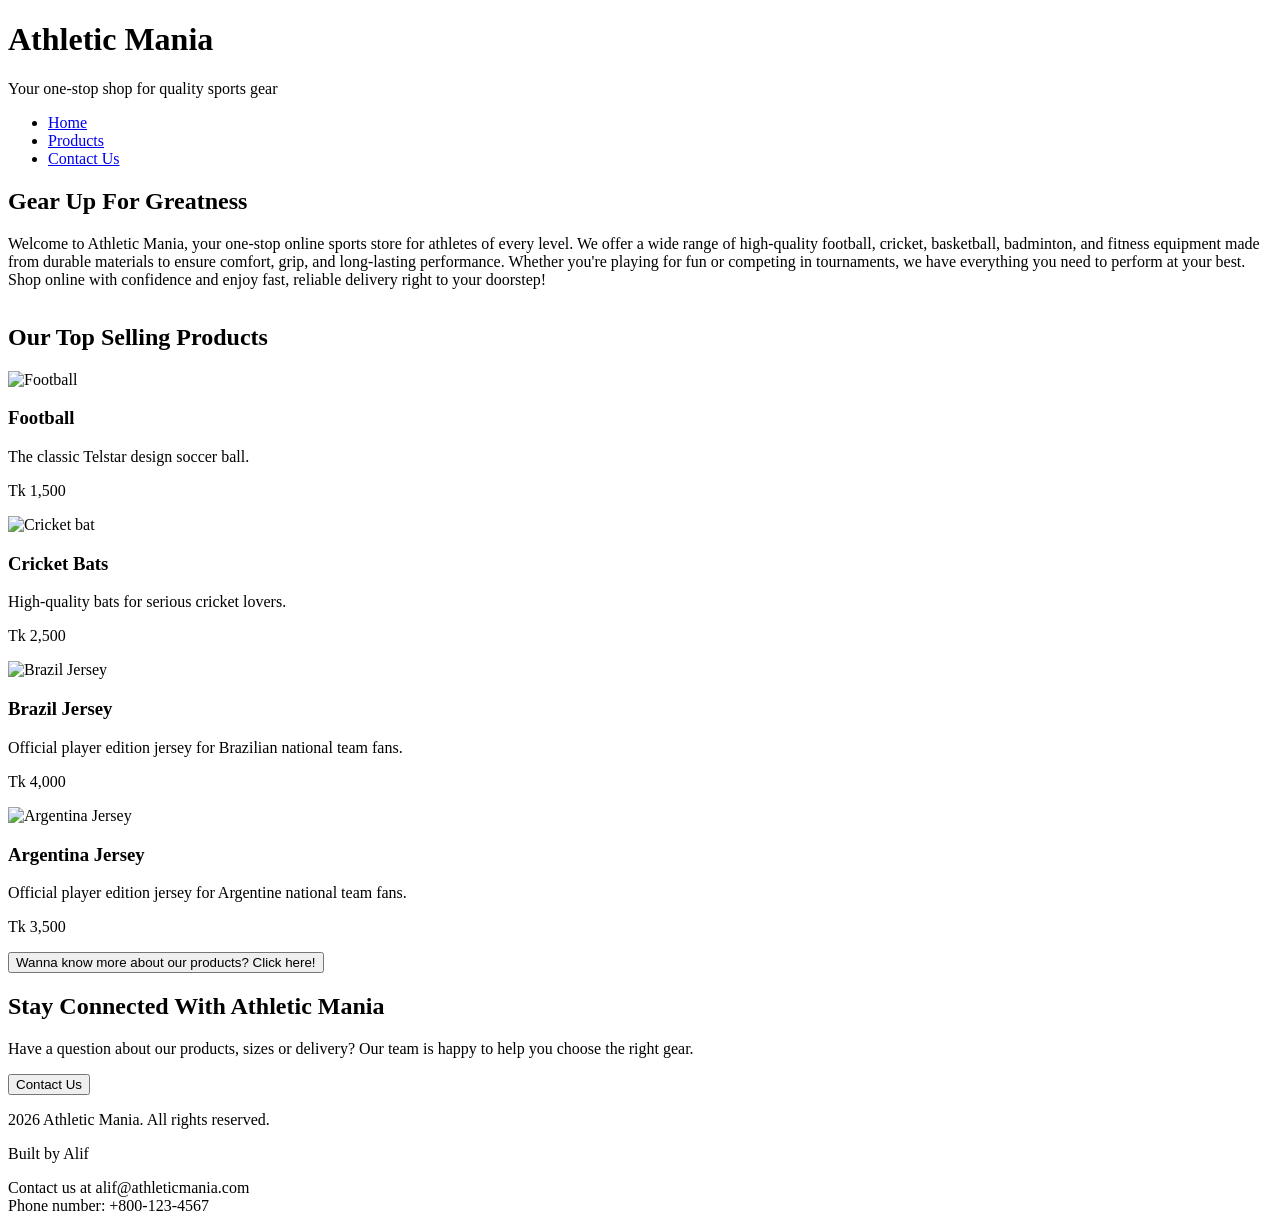
==== index.html @ eead9f9b "index file complete" ====
<!-- Name: Yousuf Abdullah | ID: 2310239 -->

<!DOCTYPE html>
<html lang="en">

<head>
  <meta charset="UTF-8">
  <meta name="viewport" content="width=device-width, initial-scale=1.0">
  <title>Athletic Mania - Home</title>
  <link rel="stylesheet" href="style.css">
</head>

<body>


  <!-- Header -->
  <header>
    <h1>Athletic Mania</h1>
    <p>Your one-stop shop for quality sports gear</p>
  </header>

  <!-- Navigation Bar -->
  <nav>
    <ul>
      <li><a href="index.html" class="active">Home</a></li>
      <li><a href="products.html">Products</a></li>
      <li><a href="contact.html">Contact Us</a></li>
    </ul>
  </nav>

  <main>

    <!-- Flex Section 1: Hero Section -->
    <section class="hero">

      <div class="hero-text">

        <h2>Gear Up For Greatness</h2>

        <p>
          Welcome to Athletic Mania, your one-stop online sports store
          for athletes of every level. We offer a wide range of
          high-quality football, cricket, basketball, badminton, and
          fitness equipment made from durable materials to ensure
          comfort, grip, and long-lasting performance. Whether you're
          playing for fun or competing in tournaments, we have
          everything you need to perform at your best. Shop online
          with confidence and enjoy fast, reliable delivery right
          to your doorstep!
        </p>

      </div>

    </section>

    <!-- Flex Section 2: Top Selling Products -->

    <h2 style="margin-top: 35px;">Our Top Selling Products</h2>

    <section class="flex-container">

      <!-- Product 1: Football -->

      <div class="flex-box">

        <div class="image-box">
          <img src="images/Football_Photo1_Abdullah.png" alt="Football">
        </div>

        <h3>Football</h3>

        <p>The classic Telstar design soccer ball.</p>

        <p class="price">Tk 1,500</p>

      </div>

      <!-- Product 2: Cricket Bat -->

      <div class="flex-box">

        <div class="image-box">
          <img src="images/Cricket_Photo2_Abdullah.png" alt="Cricket bat">
        </div>

        <h3>Cricket Bats</h3>

        <p>High-quality bats for serious cricket lovers.</p>

        <p class="price">Tk 2,500</p>

      </div>

      <!-- Product 3: Brazil Jersey -->

      <div class="flex-box">

        <div class="image-box">
          <img src="images/Brazil_Jersey_Photo_3_Abdullah.png" alt="Brazil Jersey">
        </div>

        <h3>Brazil Jersey</h3>

        <p>
          Official player edition jersey for Brazilian
          national team fans.
        </p>

        <p class="price">Tk 4,000</p>

      </div>

      <!-- Product 4: Argentina Jersey -->

      <div class="flex-box">

        <div class="image-box">
          <img src="images/Argentina_Jersey_Photo_4_Abdullah.png" alt="Argentina Jersey">
        </div>

        <h3>Argentina Jersey</h3>

        <p>
          Official player edition jersey for Argentine
          national team fans.
        </p>

        <p class="price">Tk 3,500</p>

      </div>

    </section>

    <!-- Button Section: Products Page -->

    <section class="more-details">

      <button class="btn"
        onclick="window.location.href='products.html'">

        Wanna know more about our products? Click here!

      </button>

    </section>

    <!-- Contact Section -->

    <section class="contact-cta">

      <h2>Stay Connected With Athletic Mania</h2>

      <p>
        Have a question about our products, sizes or delivery?
        Our team is happy to help you choose the right gear.
      </p>

      <button class="btn"
        onclick="window.location.href='contact.html'">

        Contact Us

      </button>

    </section>

  </main>

  <!-- Footer -->

  <footer>

    <p>2026 Athletic Mania. All rights reserved.</p>

    <p>Built by Alif</p>

    <p>
      Contact us at alif@athleticmania.com
      <br>
      Phone number: +800-123-4567
    </p>

  </footer>

  <!-- JavaScript -->
  <script src="script.js"></script>

</body>
</html>
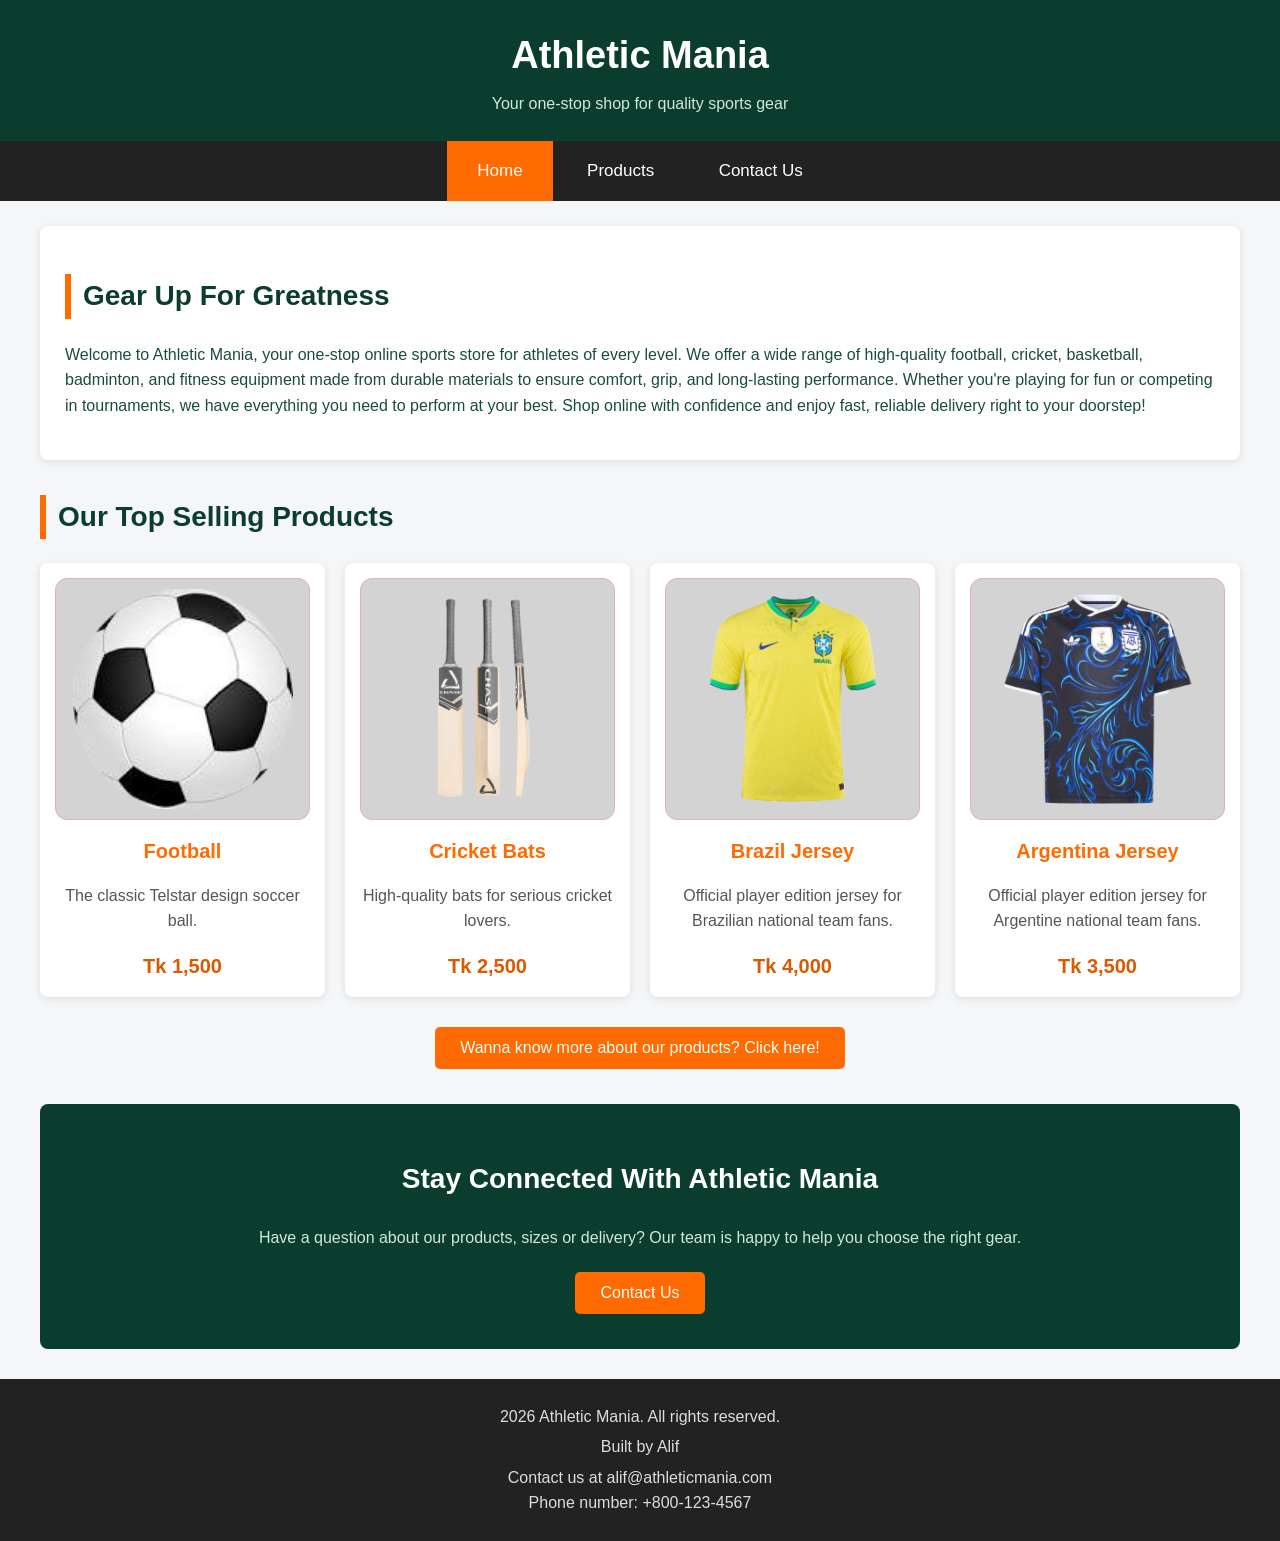
==== commit 37e0fdeb: "final edit" ====
--- a/index.html
+++ b/index.html
@@ -1,5 +1,4 @@
 
-  <!-- Name: Yousuf Abdullah | ID: 2310239 -->
 
 <!DOCTYPE html>
 <html lang="en">
@@ -12,7 +11,7 @@
 </head>
 
 <body>
-
+ <!-- Name: Yousuf Abdullah | ID: 2310239 -->
 
   <!-- Header -->
   <header>
--- a/style.css
+++ b/style.css
@@ -0,0 +1,448 @@
+/* ---------- General ---------- */
+
+body {
+  margin: 0;
+  font-family: Arial, sans-serif;
+  font-size: 16px;
+  line-height: 1.6;
+  background-color: #f4f6f8;
+  color: #333;
+}
+
+img {
+  max-width: 100%;
+}
+
+main {
+  max-width: 1200px;
+  margin: 25px auto;
+  padding: 0 20px;
+}
+
+h2 {
+  color: #0b3d2e;
+  font-size: 28px;
+  border-left: 6px solid #ff6b00;
+  padding-left: 12px;
+}
+
+h3 {
+  color: #0b3d2e;
+  font-size: 20px;
+  margin: 10px 0 5px;
+}
+
+p {
+  font-size: 16px;
+  color: #333;
+}
+
+/* ---------- Header ---------- */
+
+header {
+  background-color: #0b3d2e;
+  color: white;
+  text-align: center;
+  padding: 25px 20px;
+}
+
+header h1 {
+  margin: 0;
+  font-size: 38px;
+}
+
+header p {
+  margin: 5px 0 0;
+  color: #cfe8dc;
+}
+
+/* ---------- Navigation Bar ---------- */
+
+nav ul {
+  list-style-type: none;
+  margin: 0;
+  padding: 0;
+  background-color: #222;
+  text-align: center;
+}
+
+nav ul li {
+  display: inline-block;
+}
+
+nav ul li a {
+  display: block;
+  color: white;
+  text-decoration: none;
+  font-size: 17px;
+  padding: 16px 30px;
+}
+
+nav ul li a:hover {
+  background-color: #ff6b00;
+}
+
+nav ul li a.active {
+  background-color: #ff6b00;
+}
+
+/* ---------- Buttons ---------- */
+
+.btn {
+  background-color: #ff6b00;
+  color: white;
+  border: none;
+  padding: 12px 25px;
+  font-size: 16px;
+  border-radius: 5px;
+  cursor: pointer;
+  margin: 5px;
+}
+
+.btn:hover {
+  background-color: #d95a00;
+}
+
+.btn-dark {
+  background-color: #222;
+}
+
+.btn-dark:hover {
+  background-color: #000;
+}
+
+/* ---------- HOME PAGE: DISPLAY FLEX ---------- */
+
+.hero {
+  background-color: white;
+  padding: 25px;
+  border-radius: 8px;
+  box-shadow: 0 2px 8px rgba(0, 0, 0, 0.1);
+}
+
+.hero p {
+  color: #1a4d3a;
+}
+
+.flex-container {
+  display: flex;
+  gap: 20px;
+  margin: 20px 0;
+}
+
+.flex-box {
+  flex: 1;
+  background-color: white;
+  border-radius: 8px;
+  text-align: center;
+  padding: 15px;
+  box-shadow: 0 2px 8px rgba(0, 0, 0, 0.1);
+}
+
+.flex-box img {
+  width: 100%;
+  height: 220px;
+  object-fit: contain;
+}
+
+.flex-box h3 {
+  color: #ff6b00;
+}
+
+.flex-box p {
+  color: #555;
+}
+
+.flex-box .price {
+  color: #d95a00;
+  font-size: 20px;
+  font-weight: bold;
+  margin: 10px 0 0;
+}
+
+.more-details {
+  text-align: center;
+  margin: 25px 0;
+}
+
+.contact-cta {
+  background-color: #0b3d2e;
+  color: white;
+  text-align: center;
+  padding: 30px 20px;
+  border-radius: 8px;
+  margin: 30px 0;
+}
+
+.contact-cta h2 {
+  color: white;
+  border-left: none;
+  padding-left: 0;
+}
+
+.contact-cta p {
+  color: #cfe8dc;
+}
+
+/* ---------- PRODUCTS PAGE: DISPLAY GRID ---------- */
+
+/* Cart Bar */
+
+.cart-box {
+  background-color: #e3f1ea;
+  border-radius: 20px;
+  padding: 25px;
+  text-align: center;
+  margin-top: 30px;
+}
+
+.cart-box h2 {
+  border-left: none;
+  padding-left: 0;
+}
+
+.cart-items {
+  font-size: 20px;
+  font-weight: bold;
+  color: #0b3d2e;
+}
+
+.cart-details {
+  display: none;
+  background-color: white;
+  border-radius: 15px;
+  padding: 20px;
+  margin: 20px auto 0;
+  max-width: 600px;
+  text-align: left;
+}
+
+.cart-details .final {
+  font-size: 20px;
+  font-weight: bold;
+  color: #d95a00;
+}
+
+/* Product Grid */
+
+.grid-container {
+  display: grid;
+  grid-template-columns: repeat(3, 1fr);
+  gap: 25px;
+}
+
+/* Main Outer Product Box */
+
+.product-card {
+  background-color: white;
+  border-radius: 15px;
+  text-align: center;
+  padding: 20px;
+  box-shadow: 0 2px 10px rgba(0, 0, 0, 0.10);
+  transition: transform 0.3s ease;
+}
+
+.product-card:hover {
+  transform: translateY(-5px);
+  transform:none
+}
+
+/* Separate Inner Image Box */
+
+.image-box {
+  border: 1px solid #e7b0b0;
+  background-color: #D3D3D3;
+  border-radius: 12px;
+  padding: 10px;
+  margin-bottom: 15px;
+}
+
+/* Product Image */
+
+.image-box img {
+  width: 100%;
+  height: 220px;
+  object-fit: contain;
+  display: block;
+}
+
+/* Product Name */
+
+.product-card h3 {
+  color: #0b3d2e;
+  font-size: 21px;
+  margin: 12px 0 5px;
+}
+
+/* Product Description */
+
+.product-card p {
+  color: #555;
+  font-size: 15px;
+  margin: 5px 0 10px;
+}
+
+/* Product Price */
+
+.product-card .price {
+  color: #d95a00;
+  font-size: 22px;
+  font-weight: bold;
+  margin: 10px 0;
+}
+
+
+/* About Athletic Mania Section */
+
+.about-section {
+  margin: 35px 0;
+  text-align: center;
+}
+
+.about-section h2 {
+  margin-bottom: 20px;
+}
+
+.about-images {
+  display: flex;
+  justify-content: center;
+  align-items: center;
+  gap: 25px;
+  flex-wrap: wrap;
+}
+
+.about-images img {
+  width: 45%;
+  height: 280px;
+  object-fit: cover;
+  border-radius: 10px;
+  box-shadow: 0 4px 10px rgba(0, 0, 0, 0.15);
+}
+
+/* Responsive Design for Mobile */
+
+@media (max-width: 600px) {
+  .about-images {
+    flex-direction: column;
+  }
+
+  .about-images img {
+    width: 100%;
+    height: 220px;
+  }
+}
+
+
+/* ---------- CONTACT PAGE ---------- */
+
+.contact-wrapper {
+  display: flex;
+  gap: 25px;
+}
+
+.contact-info,
+.contact-form {
+  flex: 1;
+  background-color: white;
+  padding: 25px;
+  border-radius: 8px;
+  box-shadow: 0 2px 8px rgba(0, 0, 0, 0.1);
+}
+
+.contact-form input,
+.contact-form textarea {
+  width: 100%;
+  padding: 10px;
+  margin: 5px 0 12px;
+  font-size: 16px;
+  box-sizing: border-box;
+}
+
+.contact-images {
+  display: flex;
+  gap: 20px;
+  margin-top: 25px;
+}
+
+.contact-images img {
+  flex: 1;
+  height: 220px;
+  object-fit: cover;
+  min-width: 0;
+  border-radius: 8px;
+}
+
+#formMessage {
+  font-weight: bold;
+  color: #0b3d2e;
+}
+
+/* ---------- Footer ---------- */
+
+footer {
+  background-color: #222;
+  color: #ddd;
+  text-align: center;
+  padding: 20px;
+  margin-top: 30px;
+}
+
+footer p {
+  color: #ddd;
+  margin: 5px 0;
+}
+
+/* ---------- RESPONSIVE DESIGN ---------- */
+
+/* Tablet */
+
+@media (max-width: 900px) {
+
+  .grid-container {
+    grid-template-columns: repeat(2, 1fr);
+  }
+
+}
+
+/* Mobile */
+
+@media (max-width: 600px) {
+
+  header h1 {
+    font-size: 30px;
+  }
+
+  nav ul li a {
+    padding: 12px 15px;
+    font-size: 15px;
+  }
+
+  .grid-container {
+    grid-template-columns: 1fr;
+  }
+
+  .flex-container {
+    flex-direction: column;
+  }
+
+  .contact-wrapper {
+    flex-direction: column;
+  }
+
+  .contact-images {
+    flex-direction: column;
+  }
+
+  .product-card {
+    padding: 15px;
+  }
+
+  .image-box img {
+    height: 200px;
+  }
+
+  h2 {
+    font-size: 23px;
+  }
+
+}
